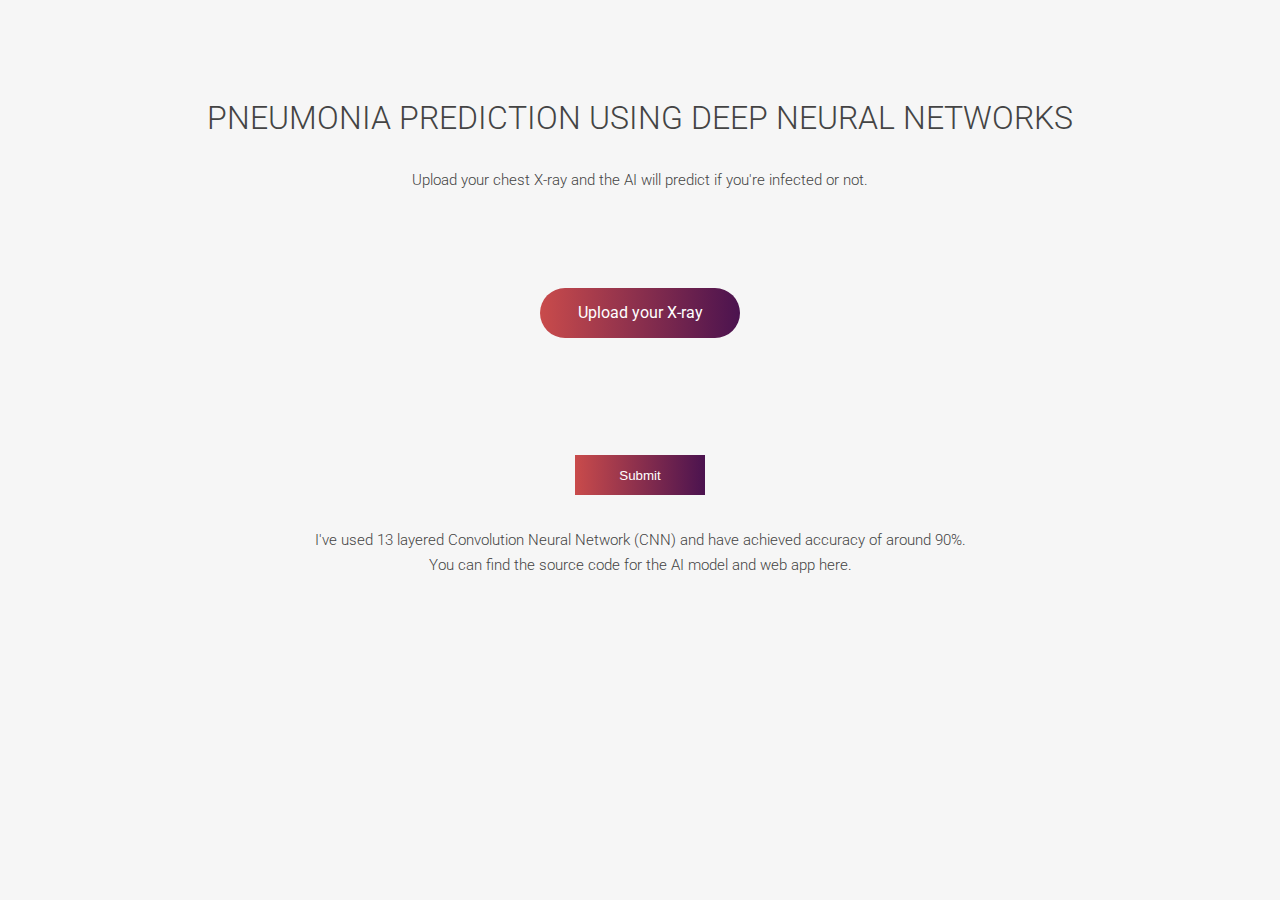
==== templates/index.html @ d9d3ca04 "Complete Development" ====
<!DOCTYPE html>
<html lang="en">
  <head>
    <meta charset="UTF-8">
    <meta name="viewport" content="width=device-width, initial-scale=1.0">
    <meta http-equiv="X-UA-Compatible" content="ie=edge">
    <title>PNEUMONIA PREDICTION</title>
    <link rel="stylesheet" type="text/css" href="/static/index_css.css">
  </head>
  <script src="https://code.jquery.com/jquery-3.3.1.min.js"></script>
  <body  >
    <div id="body">
      <p id="title">PNEUMONIA PREDICTION USING DEEP NEURAL NETWORKS</p>
      <p class="desc" id="subtitle">Upload your chest X-ray and the AI will predict if you're infected or not.</p>
    </div>
    <div id="container">
    <form action="http://127.0.0.1:8000/uploader" method="POST" enctype="multipart/form-data">


      <main class="main_full">
        <div class="container">
          <div class="panel">
            <div class="button_outer">
              <div class="btn_upload">
                <input type="file" id="upload_file" name="file">
                Upload your X-ray
              </div>
              <div class="processing_bar"></div>
              <div class="success_box"></div>
            </div>
          </div>
          <div class="error_msg"></div>
          <div class="uploaded_file_view" id="uploaded_view">
            <span class="file_remove">X</span>
          </div>
        </div>
      </main>
    </div>


      <button id="submit" class="custom-btn btn-6" type="submit"><span>Submit</span></button>
      
      <p class="desc" id="subtitle">I've used 13 layered Convolution Neural Network (CNN) and have achieved accuracy of around 90%. </p>
  
        <p class="desc"> You can find the source code for the AI model and web app here. </p>



      

  
    </form>



    <script type="text/javascript" src="/static/index_js.js"></script>
  
  </div>

  </body>

</html>
---- static/index_css.css ----
@import url('https://fonts.googleapis.com/css?family=Roboto:300');
#title{
    text-align:center;
  color:linear-gradient(to right, #c94b4b, #4b134f);
  font-family:'Roboto';
  font-weight:300;
  font-size:32px;
padding-top:8%;
  
  overflow:hidden;
}
#subtitle{
    padding-top:3%;
}
.desc{
    text-align:center;
  color:linear-gradient(to right, #c94b4b, #4b134f);
  font-family:'Roboto';
  font-weight:300;
  font-size:15px;
  padding-top:10px;
  overflow:hidden;
}


.custom-btn {



    outline: none;
    width: 130px;
    height: 40px;
    padding: 10px 25px;
    border: 2px solid linear-gradient(to right, #c94b4b, #4b134f);;

    font-weight: 500;
    background: transparent;
    cursor: pointer;
    transition: all 0.3s ease;
    position: relative;
    margin: auto auto auto auto;

    display: block;
}








/* 6 */
.btn-6 {
    background: linear-gradient(to right, #c94b4b, #4b134f);;
    color: #fff;
    line-height: 42px;
    padding: 0;
    border: none;
}

.btn-6 span {
    position: relative;
    display: block;
    width: 100%;
    height: 100%;
}

.btn-6:before,
.btn-6:after {
    position: absolute;
    content: "";
    height: 0%;
    width: 2px;
    background: linear-gradient(to right, #c94b4b, #4b134f);;
    
}

.btn-6:before {
    right: 0;
    top: 0;
    transition: all 500ms ease;
}

.btn-6:after {
    left: 0;
    bottom: 0;
    transition: all 500ms ease;
}

.btn-6:hover {
    color: linear-gradient(to right, #c94b4b, #4b134f);;
    background: transparent;

    color: #4b134f;
}

.btn-6:hover:before {
    transition: all 500ms ease;
    height: 100%;
}

.btn-6:hover:after {
    transition: all 500ms ease;
    height: 100%;
}

.btn-6 span:before,
.btn-6 span:after {
    position: absolute;
    content: "";
    background: linear-gradient(to right, #c94b4b, #4b134f);;
}

.btn-6 span:before {
    left: 0;
    top: 0;
    width: 0%;
    height: 2px;
    transition: all 500ms ease;
}

.btn-6 span:after {
    right: 0;
    bottom: 0;
    width: 0%;
    height: 2px;
    transition: all 500ms ease;
}

.btn-6 span:hover:before {
    width: 100%;
}

.btn-6 span:hover:after {
    width: 100%;
    
}





* {
    margin: 0;
    padding: 0;
    box-sizing: border-box;
}

body {
    background: #f6f6f6;
    color: #444;
    font-family: 'Roboto', sans-serif;
    font-size: 16px;
    line-height: 1;
}

.container {
    max-width: 1100px;
    padding: 0 20px;
    margin: 0 auto;
}

.panel {
    margin: 100px auto 40px;
    max-width: 500px;
    text-align: center;
}

.button_outer {
    background: linear-gradient(to right, #c94b4b, #4b134f);;
    border-radius: 30px;
    text-align: center;
    height: 50px;
    width: 200px;
    display: inline-block;
    transition: .2s;
    position: relative;
    overflow: hidden;
}

.btn_upload {
    padding: 17px 30px 12px;
    color: #fff;
    text-align: center;
    position: relative;
    display: inline-block;
    overflow: hidden;
    z-index: 3;
    white-space: nowrap;
}

.btn_upload input {
    position: absolute;
    width: 100%;
    left: 0;
    top: 0;
    width: 100%;
    height: 105%;
    cursor: pointer;
    opacity: 0;
}

.file_uploading {
    width: 100%;
    height: 5px;
    margin-top: 20px;
    background: #ccc;
}

.file_uploading .btn_upload {
    display: none;
}

.processing_bar {
    position: absolute;
    left: 0;
    top: 0;
    width: 0;
    height: 100%;
    border-radius: 30px;
    background: linear-gradient(to right, #c94b4b, #4b134f);;
    transition: 3s;
}

.file_uploading .processing_bar {
    width: 100%;
}

.success_box {
    display: none;
    width: 50px;
    height: 50px;
    position: relative;
}

.success_box:before {
    content: '';
    display: block;
    width: 9px;
    height: 18px;
    border-bottom: 6px solid #fff;
    border-right: 6px solid #fff;
    -webkit-transform: rotate(45deg);
    -moz-transform: rotate(45deg);
    -ms-transform: rotate(45deg);
    transform: rotate(45deg);
    position: absolute;
    left: 17px;
    top: 10px;
}

.file_uploaded .success_box {
    display: inline-block;
}

.file_uploaded {
    margin-top: 0;
    width: 50px;
    background: linear-gradient(to right, #c94b4b, #4b134f);;
    height: 50px;
}

.uploaded_file_view {
    max-width: 300px;
    margin: 40px auto;
    text-align: center;
    position: relative;
    transition: .2s;
    opacity: 0;
    border-width: 2px;
    border-color: #ccc;
    border-style: solid;

    padding: 15px;
}

.file_remove {
    width: 30px;
    height: 30px;
    border-radius: 50%;
    display: block;
    position: absolute;
    background: #aaa;
    line-height: 30px;
    color: #fff;
    font-size: 12px;
    cursor: pointer;
    right: -15px;
    top: -15px;
}

.file_remove:hover {
    background: #222;
    transition: .2s;
}

.uploaded_file_view img {
    max-width: 100%;
}

.uploaded_file_view.show {
    opacity: 1;
}

.error_msg {
    text-align: center;
    color: #f00
}
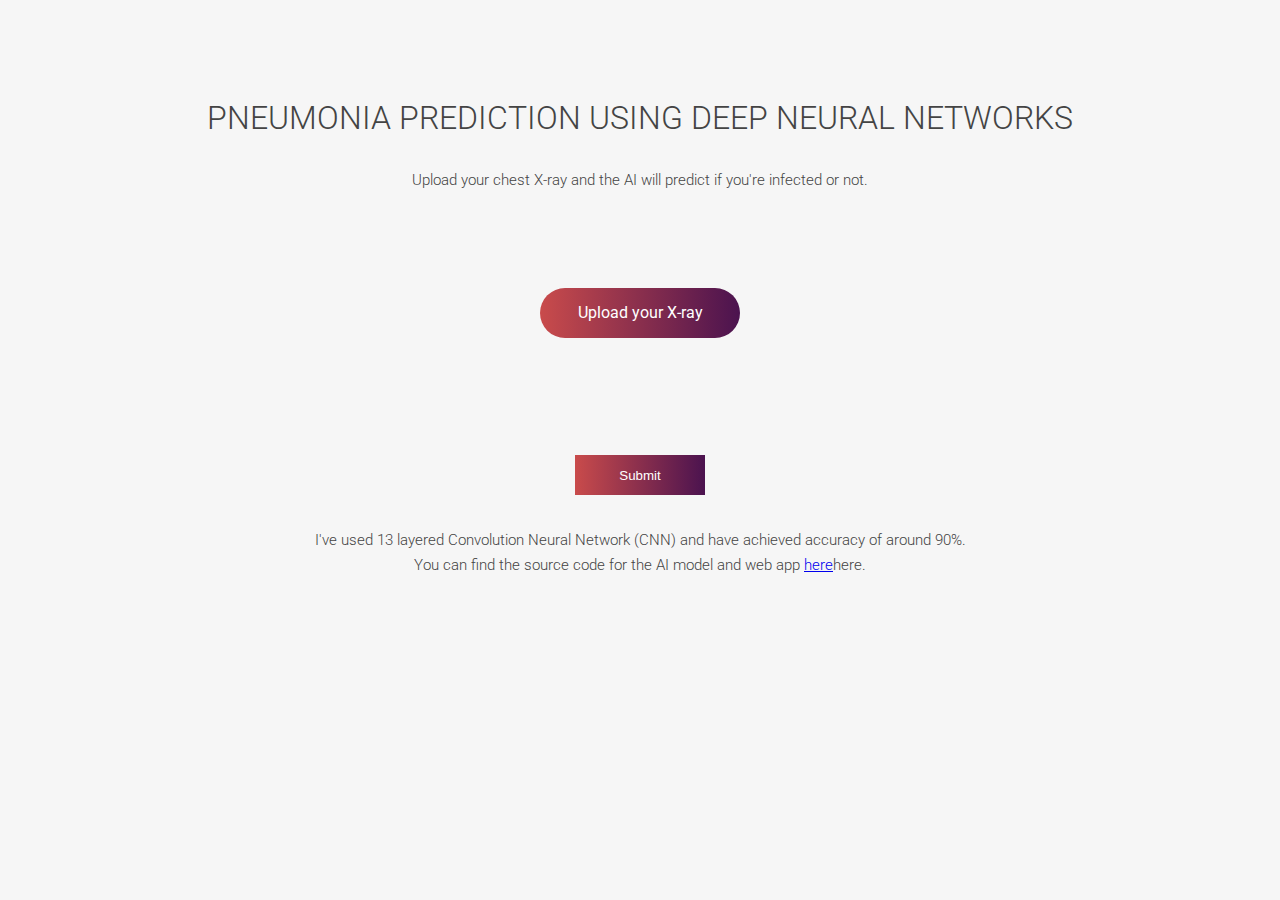
==== commit 2c8d8778: "Added source code link" ====
--- a/templates/index.html
+++ b/templates/index.html
@@ -16,7 +16,7 @@
       <p class="desc" id="subtitle">Upload your chest X-ray and the AI will predict if you're infected or not.</p>
     </div>
     <div id="container">
-    <form action="http://127.0.0.1:8000/uploader" method="POST" enctype="multipart/form-data">
+    <form action="/uploader" method="POST" enctype="multipart/form-data">
 
 
       <main class="main_full">
@@ -44,7 +44,8 @@
       
       <p class="desc" id="subtitle">I've used 13 layered Convolution Neural Network (CNN) and have achieved accuracy of around 90%. </p>
   
-        <p class="desc"> You can find the source code for the AI model and web app here. </p>
+      <p class="desc"> You can find the source code for the AI model and web app <a href="https://github.com/sushilkhadkaanon/pneumonia_dl_flask">here</a>here. </p>
+
 
 
 
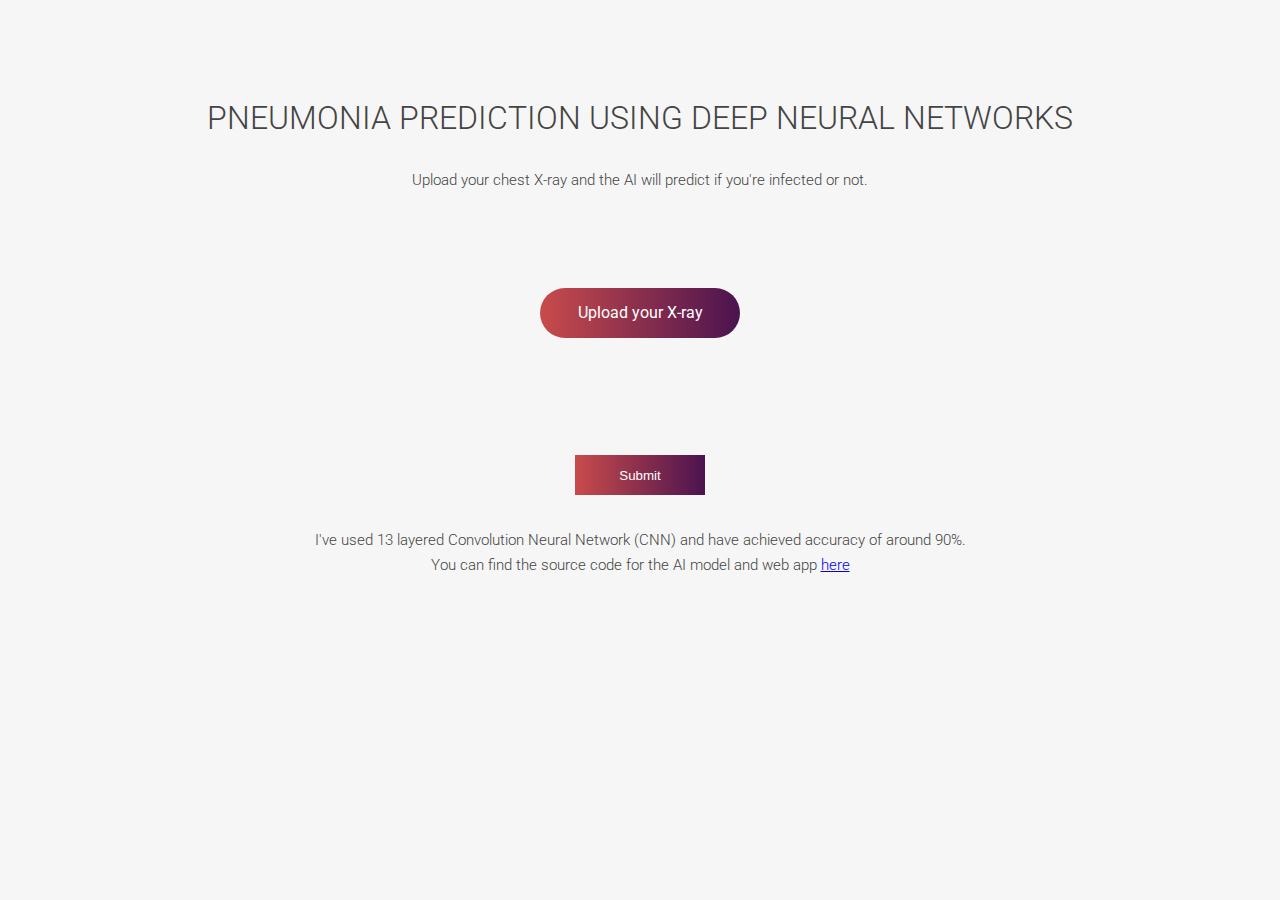
==== commit 94bd0a69: "Added source code link" ====
--- a/templates/index.html
+++ b/templates/index.html
@@ -44,7 +44,7 @@
       
       <p class="desc" id="subtitle">I've used 13 layered Convolution Neural Network (CNN) and have achieved accuracy of around 90%. </p>
   
-      <p class="desc"> You can find the source code for the AI model and web app <a href="https://github.com/sushilkhadkaanon/pneumonia_dl_flask">here</a>here. </p>
+      <p class="desc"> You can find the source code for the AI model and web app <a href="https://github.com/sushilkhadkaanon/pneumonia_dl_flask">here</a></p>
 
 
 
